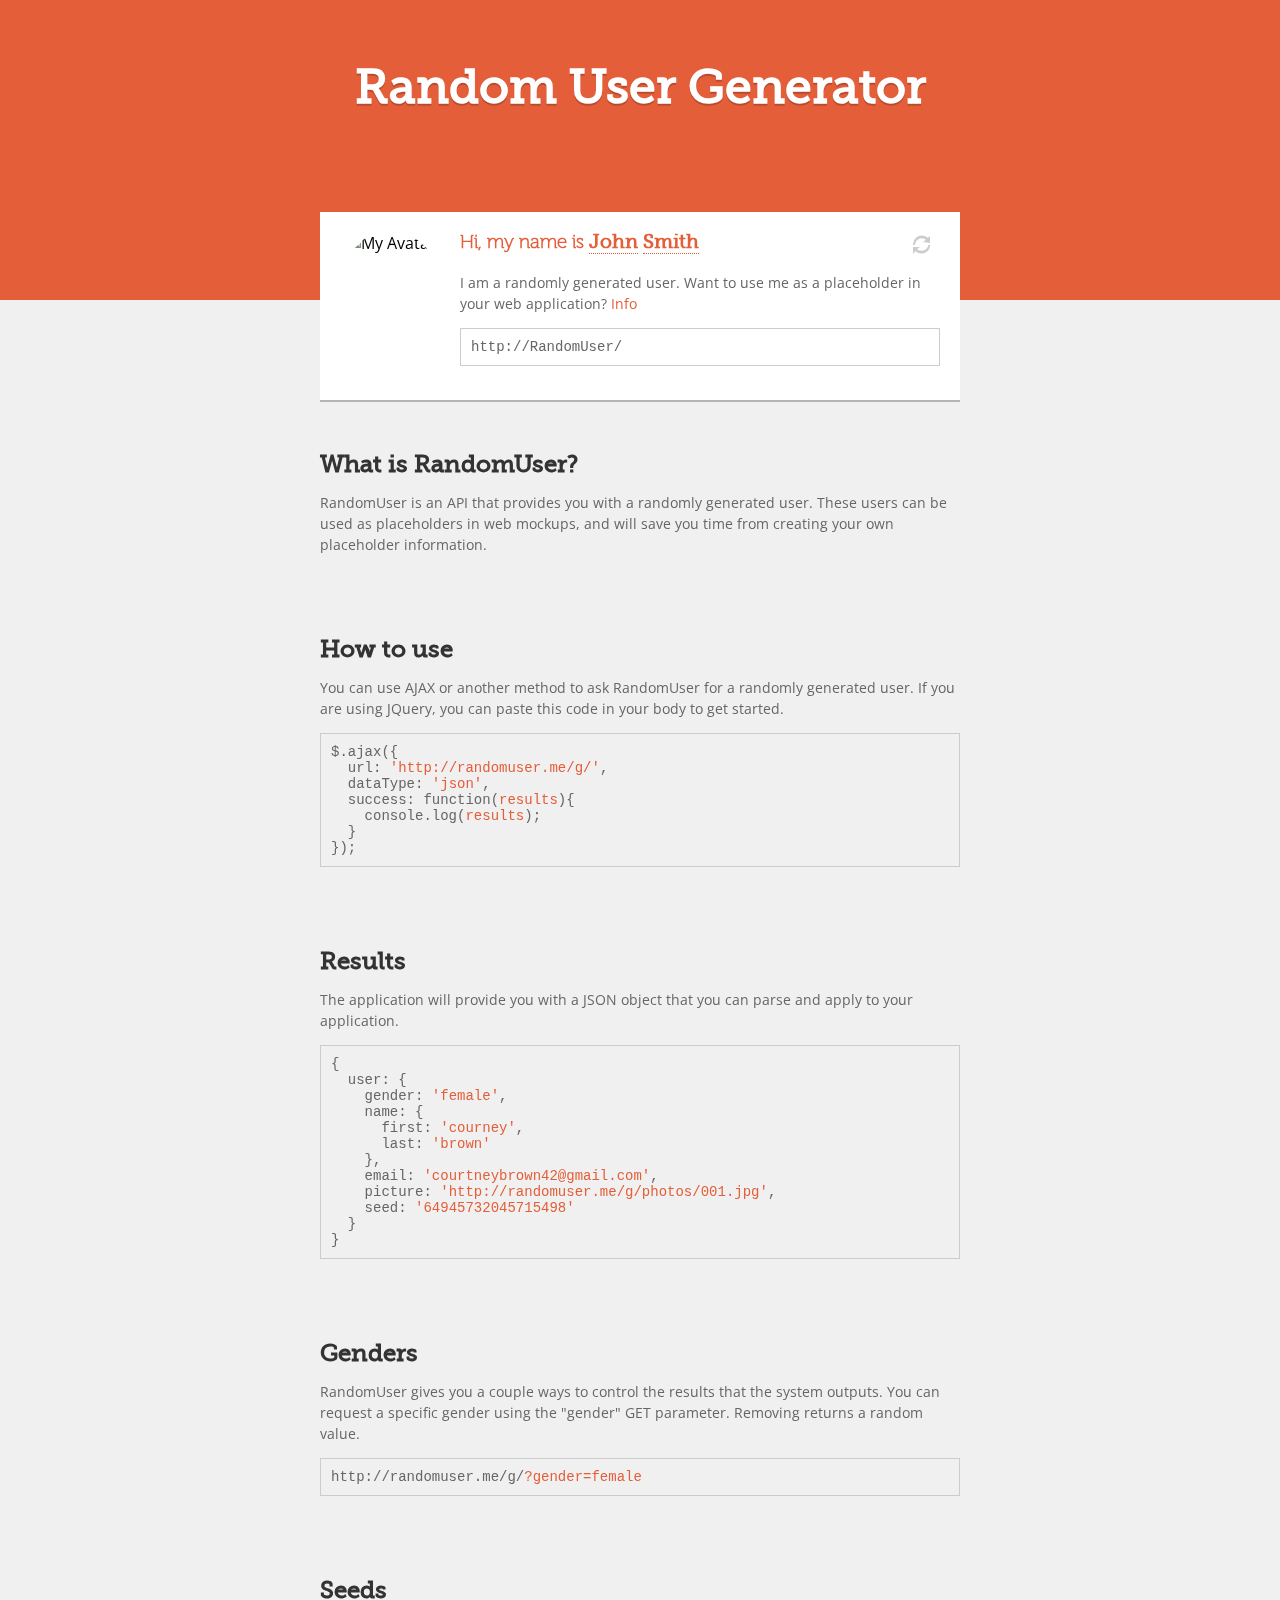
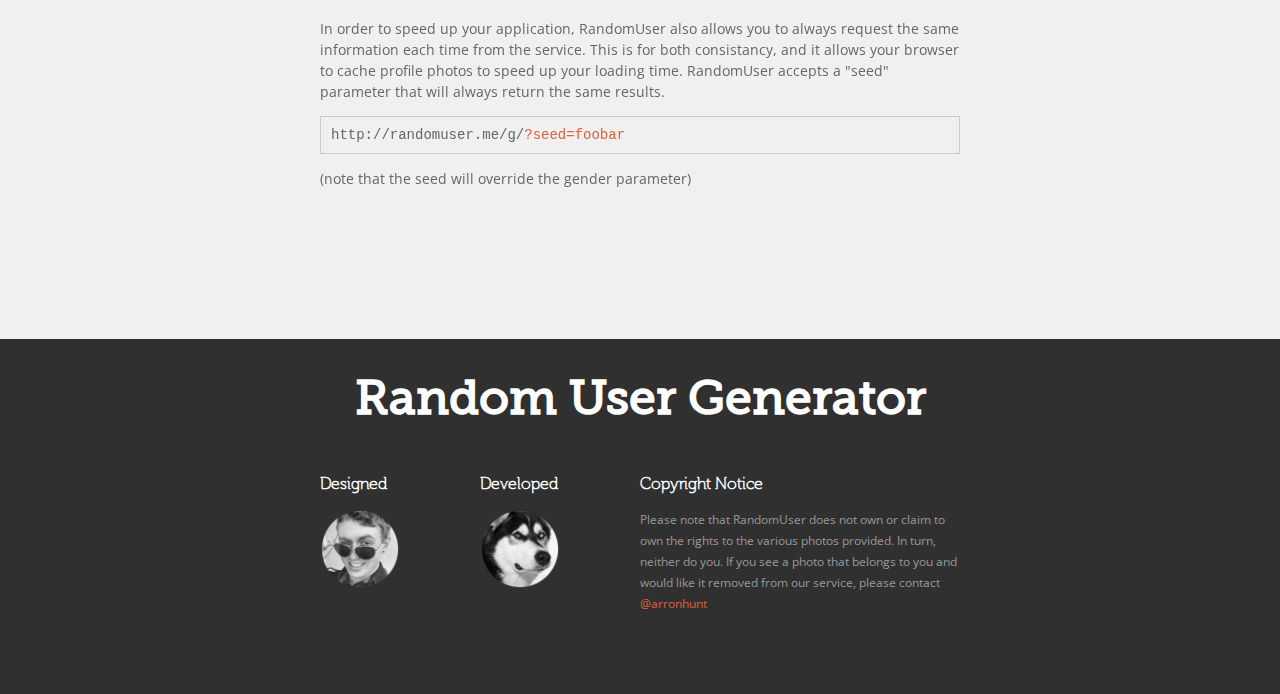
==== index.html @ 6e23d1c4 "Initial commit" ====
<!DOCTYPE html>
<html lang="en">
	<head>
		<title>Random User Generator</title>
		<meta charset='utf-8'> 
		<link rel="stylesheet" type="text/css" href="css/base.css">

		<script type="text/javascript" src="http://code.jquery.com/jquery-2.0.3.min.js"></script>
	</head>
	<body>
			
	<div class="banner">
		<h1>Random User Generator</h1>
		<div class="preview">
			<div class="avatar">
				<img id="avatar" alt="My Avatar" />
			</div>
			<div class="info">
				<h3>Hi, my name is <span class="gen_first_name">John</span> <span class="gen_last_name">Smith</span><img id="refresh" class="refresh" src="img/refresh.png" width="18px"></h3>
				<p>I am a randomly generated user. Want to use me as a placeholder in your web application? <a id="toggle" href="javascript: void(0);">Info</a></p>
				<!-- <input  type="text" style="margin-top: 20px;" value="http://RandomUser/"></input> -->

				<div id="hidden">
					<p>
					Name: <span class="gen_first_name">John</span> <span class="gen_last_name">Smith</span><br />
					Gender: <span class="gen_gender">Male</span><br />
					Email: <span class="gen_email_address">johnsmith27@gmail.com</span><br />
					Profile Photo URL: <span class="gen_profile_url">URL</span>
					</p>
					<p>Date of Birth, Home Address, and more coming soon...</p>
				</div>

				<pre id="gen_url">http://RandomUser/</pre>
			</div>
		</div>
	</div>

	<div class="body frame">
		<h2>What is RandomUser?</h2>
		<p>RandomUser is an API that provides you with a randomly generated user. These users can be used as placeholders in web mockups, and will save you time from creating your own placeholder information.</p>

		<h2>How to use</h2>
		<p>You can use AJAX or another method to ask RandomUser for a randomly generated user. If you are using JQuery, you can paste this code in your body to get started.</p>
<pre>
$.ajax({
  url: <span>'http://randomuser.me/g/'</span>,
  dataType: <span>'json'</span>,
  success: function(<span>results</span>){
    console.log(<span>results</span>);
  }
});
</pre>

		<h2>Results</h2>
		<p>The application will provide you with a JSON object that you can parse and apply to your application. </p>
<pre>
{
  user: {
    gender: <span class='gen_gender'>'female'</span>,
    name: {
      first: <span class='gen_first_name'>'courney'</span>,
      last: <span class='gen_last_name'>'brown'</span>
    },
    email: <span class='gen_email_address'>'courtneybrown42@gmail.com'</span>,
    picture: <span class='gen_profile_url'>'http://randomuser.me/g/photos/001.jpg'</span>,
    seed: <span class='gen_seed'>'64945732045715498'</span>
  }
}
</pre>

		<h2>Genders</h2>
		<p>RandomUser gives you a couple ways to control the results that the system outputs. You can request a specific gender using the "gender" GET parameter. Removing returns a random value.</p>
<pre style="margin-bottom: 50px;">
http://randomuser.me/g/<span>?gender=<span class='gen_gender'>female</span></span>
</pre>

		<h2>Seeds</h2>
		<p>In order to speed up your application, RandomUser also allows you to always request the same information each time from the service. This is for both consistancy, and it allows your browser to cache profile photos to speed up your loading time. RandomUser accepts a "seed" parameter that will always return the same results.</p>
<pre>
http://randomuser.me/g/<span>?seed=foobar</span>
</pre>

		<p>(note that the seed will override the gender parameter)</p>
	</div>

	<footer>
		<div class="frame">
			<h1>Random User Generator</h1>
			<div class="block">
				<div class="builder block">
					<h3>Designed</h3>
					<a href="http://arronhunt.com"><img src="img/creator_arron.png" width="80px" alt="Designed by Arron Hunt" /></a>
				</div>
				<div class="builder block">
					<h3>Developed</h3>
					<a href="https://github.com/solewolf/"><img src="img/creator_keith.png" width="80px" alt="Developed by Keith" /></a>
				</div>
			</div>
			<div class="block">
			<h3>Copyright Notice</h3>
			<p>Please note that RandomUser does not own or claim to own the rights to the various photos provided. In turn, neither do you. If you see a photo that belongs to you and would like it removed from our service, please contact <a href="http://twitter.com/arronhunt">@arronhunt</a></p>
			</div>
		</div>
	</footer>


	<script type="text/javascript">
		var url = 'http://randomuser.me/g/',
			seed = '001021015008091011'

		var getUser = function(s){
			// Get dat info
			var output = $.ajax({
				// Check if a seed parameter is passed.
			    url: (s != undefined ? url+'?seed='+s : url),
			    dataType: 'json',
			    success: function(results){
			    	$('#avatar').attr('src', results.user.picture);
			    	$('.gen_profile_url').html('<a href="'+results.user.picture+'">'+results.user.picture+'</a>');
			    	$('.gen_first_name').html(results.user.name.first);
			    	$('.gen_last_name').html(results.user.name.last);
			    	$('.gen_gender').html(results.user.gender);
			    	$('.gen_email_address').html(results.user.email);
			    	$('.gen_seed').html(results.user.seed);
			    	$('#gen_url').html(url+'<span>?seed='+results.user.seed+'</span>');
			    	console.log(results, s);
			    }
			});
			// return output.success.results;
		}
		getUser();

		$('#refresh').click(function(){
			$(this).removeClass('spin').addClass('spin');
			getUser();
		});

		$('#toggle').click(function(){
			$('#hidden').toggle(250);
		})
		
	</script>

	<script>
  (function(i,s,o,g,r,a,m){i['GoogleAnalyticsObject']=r;i[r]=i[r]||function(){
  (i[r].q=i[r].q||[]).push(arguments)},i[r].l=1*new Date();a=s.createElement(o),
  m=s.getElementsByTagName(o)[0];a.async=1;a.src=g;m.parentNode.insertBefore(a,m)
  })(window,document,'script','//www.google-analytics.com/analytics.js','ga');

  ga('create', 'UA-42942064-1', 'randomuser.me');
  ga('send', 'pageview');

</script>

	</body>
</html>
---- css/base.css ----
@import url(http://fonts.googleapis.com/css?family=Open+Sans:400,300,600,700,800);
/*

SOMETHING SEXY IS COMING SOON ;)


                            _                            
                         .-" `.                          
                         ;:":  ""--..                    
                .-+. ,gpd$L\:._      ""-._               
               /  //;$SS$$$$SS$$t--.      "-._           
             .'  `.//SS$P^"""TS$$S. "-.       "-,        
           .'    _ "-S^"      TS$$Sb   "-.       `.      
         .'    .':S$Y      _.. SS$$Sb-'   "-.      ;     
       .'    .'  SS$;,=-.  ._.`:S$$SS;       j     ;     
     .'    .'   :SS$$.-'        SS$$SS\     /     /      
   .'     /     SS$$S;    -     SS$$SS ;   /     /       
 .'      /   ._dSS$$SS   .--.  :SS$$$S\;  /     /        
/       /     :SS$$SS$b. `--'  $$SS$$S ) /     /         
\      :      ;SS$$SS$$SS.___.'$$SS$$Sb /     /          
 \      "-.   SS$$SS$$$SS      $$SS$$SS';    /           
  `.       "-dSS$$SS$$SS:;     :$$SSSP      /            
    `.              "^S^':     '^TSS'      /             
      "-.      `.     ::-.   _ .-"\\      /              
         "-.  -._\    ;;           \\  : :               
            "-.   \  ::             \\ ; ;               
               $.  `.;;       ,      \\;:                
              dS$\  / '-._    :  _.-"" \;                
           `-:S$^$t'      ""--:""       ;                
              TP :$$ ;        ::        :                
                d$S$_:        ;-\       ;                
               :$SS$; `.____.'   `.___.j                 
               $$SS$$                  ;                 
              / T$S$$;  ;      ;    ; :                  
             :   `TS$$  :      :    : ;                  
                   `T$         :     :                   
                bug  ;         ;     ;                   
                    /                ;                   
                  .'                 :                   
                 /      :           ;:                   
                /       ;     c     ::                   
               :`.      ;           : ;                  
               ;  "-.   :           ; :                  
              :_     "-.            .' ;                 
              ; "-.     ""--..__..-"   :                 
             :     `.                _.-;                
             ;       `.           .-"   ;                
             ;         `.       .'      ;                
             ;           \     /        :                
             ;            \   /         :                
             ;             \_/          :                
             ;             ::           :                
             ;             :;           ;                
             :             :;           ;                
              ;            ;;          :                 
              |            ;;          |                 
              :           : ;          ;                 
               ;          : ;         :                  
               :          ; :         |                  
                ;         ; :         ;                  
                :         ; :        :                   
                 ;        ; :        |                   
                 :        ; :        ;                   
                  ;       : :       :                    
                  : ;   : :  ;  ;   |                    
                   ;:   ; ;  :  :   :                    
                   : \    ;   \      "-.                 
                   :      ;    \        \                
                   ;      :     \      .d$b              
                  db.___.d$b     \__.g$$$$$b             
                  $$$$$$$$$$     :$$$$$$$$$$b            
                  $$$$$$$$$$      T$$$$$$$$$$;           
                  :$$$$$$$$$       T$$$$$$$$$$           
                   $$$$$$$$$        `T$$$$$$$$b          
                   $$$$$$$$;          T$$$$$$$$;         
                   :$$$$$$$            T$$$$$$$$         
                   :$$$$$$$             T$$$$$$$;        
                    $$$$$$$              T$$$$$$$        
                    $$$$$$$               T$$$$$$;       
                    $$$$$$$                T$$$$$$       
                    :$$$$$;                 T$$$$$b      
                    :$$$$$;                  T$$$S$b.    
                    :$$$$S;                   SSS$$$$bp. 
                    :$$$$S;                   :S$$$$$S$$;
                    $S$$SS;                    S$$$$$$SP 
                   :$SSSSS;                    :$$$$$$S  
                   $$$$$$$;                     $$$$$$$  
                   $$$$$$$$                     :$$SS$$  
                   $$$$$$$$                      SSS$$$  
                   $$$$$$$$                      :$$$$;  
                   :$$$$SS;                       `^^'   
                    TSSSSP                               
                     `^^'     

*//*! normalize.css v2.1.2 | MIT License | git.io/normalize */
/* ==========================================================================
   HTML5 display definitions
   ========================================================================== */
/**
 * Correct `block` display not defined in IE 8/9.
 */
article,
aside,
details,
figcaption,
figure,
footer,
header,
hgroup,
main,
nav,
section,
summary {
  display: block;
}
/**
 * Correct `inline-block` display not defined in IE 8/9.
 */
audio,
canvas,
video {
  display: inline-block;
}
/**
 * Prevent modern browsers from displaying `audio` without controls.
 * Remove excess height in iOS 5 devices.
 */
audio:not([controls]) {
  display: none;
  height: 0;
}
/**
 * Address styling not present in IE 8/9.
 */
[hidden] {
  display: none;
}
/* ==========================================================================
   Base
   ========================================================================== */
/**
 * 1. Set default font family to sans-serif.
 * 2. Prevent iOS text size adjust after orientation change, without disabling
 *    user zoom.
 */
html {
  font-family: sans-serif;
  /* 1 */

  -ms-text-size-adjust: 100%;
  -webkit-text-size-adjust: 100%;
  /* 2 */

}
/**
 * Remove default margin.
 */
body {
  margin: 0;
}
/* ==========================================================================
   Links
   ========================================================================== */
/**
 * Address `outline` inconsistency between Chrome and other browsers.
 */
a:focus {
  outline: thin dotted;
}
/**
 * Improve readability when focused and also mouse hovered in all browsers.
 */
a:active,
a:hover {
  outline: 0;
}
/* ==========================================================================
   Typography
   ========================================================================== */
/**
 * Address variable `h1` font-size and margin within `section` and `article`
 * contexts in Firefox 4+, Safari 5, and Chrome.
 */
h1 {
  font-size: 2em;
  margin: 0.67em 0;
}
/**
 * Address styling not present in IE 8/9, Safari 5, and Chrome.
 */
abbr[title] {
  border-bottom: 1px dotted;
}
/**
 * Address style set to `bolder` in Firefox 4+, Safari 5, and Chrome.
 */
b,
strong {
  font-weight: bold;
}
/**
 * Address styling not present in Safari 5 and Chrome.
 */
dfn {
  font-style: italic;
}
/**
 * Address differences between Firefox and other browsers.
 */
hr {
  -moz-box-sizing: content-box;
  box-sizing: content-box;
  height: 0;
}
/**
 * Address styling not present in IE 8/9.
 */
mark {
  background: #ff0;
  color: #000;
}
/**
 * Correct font family set oddly in Safari 5 and Chrome.
 */
code,
kbd,
pre,
samp {
  font-family: monospace, serif;
  font-size: 1em;
}
/**
 * Improve readability of pre-formatted text in all browsers.
 */
pre {
  white-space: pre-wrap;
}
/**
 * Set consistent quote types.
 */
q {
  quotes: "\201C" "\201D" "\2018" "\2019";
}
/**
 * Address inconsistent and variable font size in all browsers.
 */
small {
  font-size: 80%;
}
/**
 * Prevent `sub` and `sup` affecting `line-height` in all browsers.
 */
sub,
sup {
  font-size: 75%;
  line-height: 0;
  position: relative;
  vertical-align: baseline;
}
sup {
  top: -0.5em;
}
sub {
  bottom: -0.25em;
}
/* ==========================================================================
   Embedded content
   ========================================================================== */
/**
 * Remove border when inside `a` element in IE 8/9.
 */
img {
  border: 0;
}
/**
 * Correct overflow displayed oddly in IE 9.
 */
svg:not(:root) {
  overflow: hidden;
}
/* ==========================================================================
   Figures
   ========================================================================== */
/**
 * Address margin not present in IE 8/9 and Safari 5.
 */
figure {
  margin: 0;
}
/* ==========================================================================
   Forms
   ========================================================================== */
/**
 * Define consistent border, margin, and padding.
 */
fieldset {
  border: 1px solid #c0c0c0;
  margin: 0 2px;
  padding: 0.35em 0.625em 0.75em;
}
/**
 * 1. Correct `color` not being inherited in IE 8/9.
 * 2. Remove padding so people aren't caught out if they zero out fieldsets.
 */
legend {
  border: 0;
  /* 1 */

  padding: 0;
  /* 2 */

}
/**
 * 1. Correct font family not being inherited in all browsers.
 * 2. Correct font size not being inherited in all browsers.
 * 3. Address margins set differently in Firefox 4+, Safari 5, and Chrome.
 */
button,
input,
select,
textarea {
  font-family: inherit;
  /* 1 */

  font-size: 100%;
  /* 2 */

  margin: 0;
  /* 3 */

}
/**
 * Address Firefox 4+ setting `line-height` on `input` using `!important` in
 * the UA stylesheet.
 */
button,
input {
  line-height: normal;
}
/**
 * Address inconsistent `text-transform` inheritance for `button` and `select`.
 * All other form control elements do not inherit `text-transform` values.
 * Correct `button` style inheritance in Chrome, Safari 5+, and IE 8+.
 * Correct `select` style inheritance in Firefox 4+ and Opera.
 */
button,
select {
  text-transform: none;
}
/**
 * 1. Avoid the WebKit bug in Android 4.0.* where (2) destroys native `audio`
 *    and `video` controls.
 * 2. Correct inability to style clickable `input` types in iOS.
 * 3. Improve usability and consistency of cursor style between image-type
 *    `input` and others.
 */
button,
html input[type="button"],
input[type="reset"],
input[type="submit"] {
  -webkit-appearance: button;
  /* 2 */

  cursor: pointer;
  /* 3 */

}
/**
 * Re-set default cursor for disabled elements.
 */
button[disabled],
html input[disabled] {
  cursor: default;
}
/**
 * 1. Address box sizing set to `content-box` in IE 8/9.
 * 2. Remove excess padding in IE 8/9.
 */
input[type="checkbox"],
input[type="radio"] {
  box-sizing: border-box;
  /* 1 */

  padding: 0;
  /* 2 */

}
/**
 * 1. Address `appearance` set to `searchfield` in Safari 5 and Chrome.
 * 2. Address `box-sizing` set to `border-box` in Safari 5 and Chrome
 *    (include `-moz` to future-proof).
 */
input[type="search"] {
  -webkit-appearance: textfield;
  /* 1 */

  -moz-box-sizing: content-box;
  -webkit-box-sizing: content-box;
  /* 2 */

  box-sizing: content-box;
}
/**
 * Remove inner padding and search cancel button in Safari 5 and Chrome
 * on OS X.
 */
input[type="search"]::-webkit-search-cancel-button,
input[type="search"]::-webkit-search-decoration {
  -webkit-appearance: none;
}
/**
 * Remove inner padding and border in Firefox 4+.
 */
button::-moz-focus-inner,
input::-moz-focus-inner {
  border: 0;
  padding: 0;
}
/**
 * 1. Remove default vertical scrollbar in IE 8/9.
 * 2. Improve readability and alignment in all browsers.
 */
textarea {
  overflow: auto;
  /* 1 */

  vertical-align: top;
  /* 2 */

}
/* ==========================================================================
   Tables
   ========================================================================== */
/**
 * Remove most spacing between table cells.
 */
table {
  border-collapse: collapse;
  border-spacing: 0;
}
@font-face {
  font-family: 'museo_slab100';
  src: url('../fonts/Museo100-Regular.otf');
  font-weight: normal;
  font-style: normal;
}
@font-face {
  font-family: 'museo_slab500';
  src: url('../fonts/Museo_Slab_500_2-webfont.eot');
  src: url('../fonts/Museo_Slab_500_2-webfont.eot?#iefix') format('embedded-opentype'), url('../fonts/Museo_Slab_500_2-webfont.woff') format('woff'), url('../fonts/Museo_Slab_500_2-webfont.ttf') format('truetype'), url('../fonts/Museo_Slab_500_2-webfont.svg#museo_slab500') format('svg');
  font-weight: normal;
  font-style: normal;
}
body {
  background: #f0f0f0;
  font-family: 'Open Sans', sans-serif;
  -webkit-backface-visibility: hidden;
}
body * {
  -webkit-font-smoothing: antialiased;
  -moz-box-sizing: border-box;
  box-sizing: border-box;
}
body *::selection {
  background: #e45e39 !important;
  color: #fff !important;
}
body * a {
  color: #e45e39;
  text-decoration: none;
}
.frame {
  margin: auto auto;
  max-width: 640px;
}
h1,
h2,
h3,
h4,
h5 {
  font-family: 'museo_slab500';
}
p {
  line-height: 1.5;
}
@-webkit-keyframes spinMe {
  0% {
    -webkit-transform: rotate(0deg);
  }
  100% {
    -webkit-transform: rotate(720deg);
  }
  /* 0%{ opacity: 0;}
    100%{ opacity: 1;} */
}
.banner {
  width: 100%;
  height: 300px;
  background: #e45e39;
  position: relative;
  text-align: center;
}
.banner h1 {
  color: #fff;
  position: relative;
  margin: 0;
  padding: 60px 0 0 0;
  text-shadow: 0 2px 0 rgba(0, 0, 0, 0.2);
  font-size: 48px;
}
.banner .preview {
  max-width: 640px;
  position: absolute;
  bottom: -100px;
  left: 50%;
  margin: 0 0 0 -320px;
  background: #fff;
  box-shadow: 0 2px 0 rgba(0, 0, 0, 0.25);
}
.banner .preview .avatar {
  width: 100px;
  height: 100px;
  margin: 20px;
  float: left;
  -webkit-border-radius: 100px;
  border-radius: 100px;
  overflow: hidden;
}
.banner .preview .avatar img {
  width: 100px;
  height: 100px;
}
.banner .preview .info {
  float: left;
  padding: 0 20px 20px 0;
  width: 500px;
  text-align: left;
}
.banner .preview .info h3 {
  color: #e45e39;
  font-family: 'museo_slab100', 'museo_slab500', sans-serif;
}
.banner .preview .info h3 span {
  font-family: 'museo_slab500', sans-serif;
  border-bottom: 1px dotted #e45e39;
}
.banner .preview .info .refresh {
  position: relative;
  top: 5px;
  right: 10px;
  float: right;
  cursor: pointer;
}
.banner .preview .info .spin {
  -webkit-animation: spinMe 1s 1;
  -webkit-animation-timing-function: linear;
}
.banner .preview .info p {
  color: #666666;
  font-size: 14px;
}
.banner .preview .info #hidden {
  display: none;
}
.banner .preview .info #hidden span {
  font-weight: bold;
}
input[type="text"],
pre {
  border: 1px solid #ccc;
  padding: 10px;
  width: 100%;
  color: #666;
  font-family: 'Courier', 'Open Sans', sans-serif;
  font-size: 14px;
}
input[type="text"]:focus,
pre:focus {
  border: 1px solid #aaa;
  outline: none !important;
}
input[type="text"] span,
pre span {
  color: #e45e39;
}
.body {
  margin: 150px auto;
}
.body h2 {
  margin: 80px 0 0 0;
  color: #333;
}
.body p {
  color: #666;
  line-height: 1.5;
  font-size: 14px;
}
footer {
  width: 100%;
  background: #303030;
  overflow: hidden;
}
footer h1 {
  color: #fff;
  text-align: center;
  padding: 0px 0;
  font-size: 48px;
}
footer .block {
  width: 50%;
  margin-bottom: 50px;
  float: left;
}
footer .block h3 {
  color: #fff;
  font-family: 'museo_slab100', 'museo_slab500', sans-serif;
  font-size: 16px;
}
footer .block img {
  -webkit-transition: all 0.2s ease;
  -webkit-filter: grayscale(100%);
}
footer .block img:hover {
  -webkit-filter: grayscale(0%);
}
footer .block p {
  font-size: 12px;
  color: #999;
  line-height: 1.75;
}
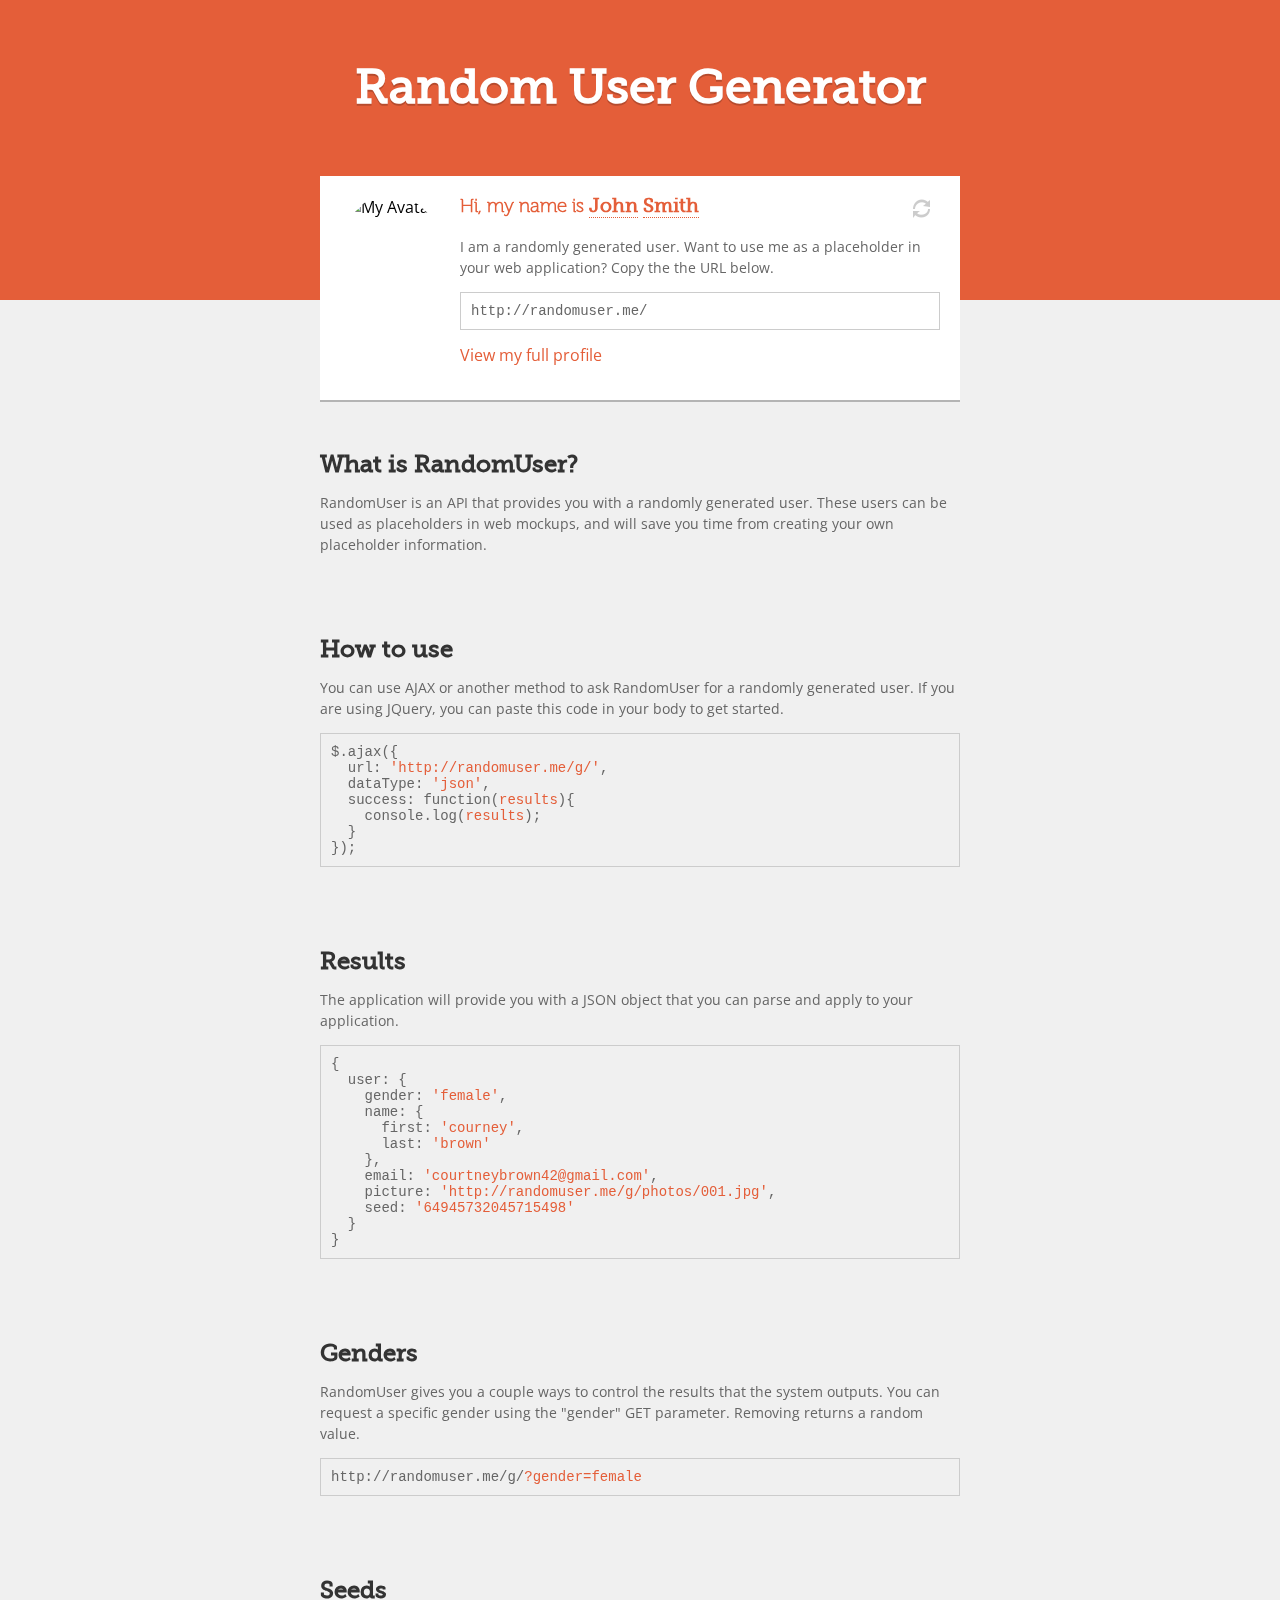
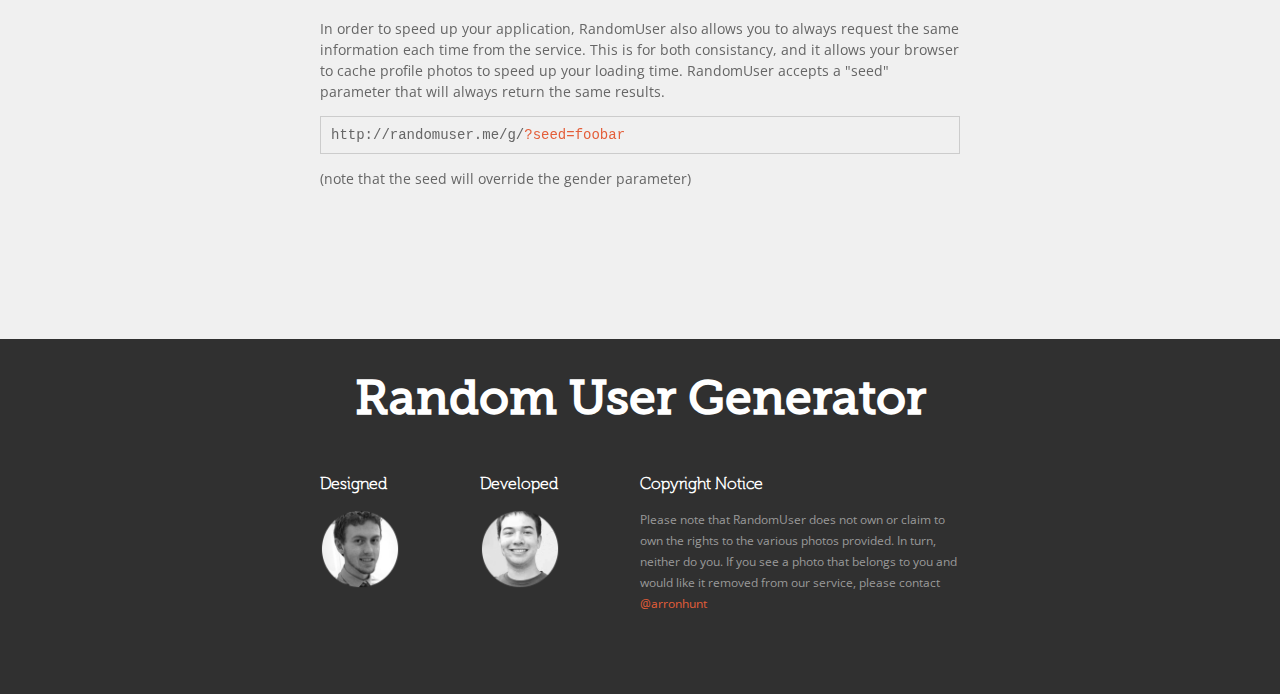
==== commit 7596aac8: "Landing page now has user friendly seeds. No more strings of numbers" ====
--- a/index.html
+++ b/index.html
@@ -17,8 +17,10 @@
 			</div>
 			<div class="info">
 				<h3>Hi, my name is <span class="gen_first_name">John</span> <span class="gen_last_name">Smith</span><img id="refresh" class="refresh" src="img/refresh.png" width="18px"></h3>
-				<p>I am a randomly generated user. Want to use me as a placeholder in your web application? <a id="toggle" href="javascript: void(0);">Info</a></p>
+				<p>I am a randomly generated user. Want to use me as a placeholder in your web application? Copy the the URL below. <!-- <a id="toggle" href="javascript: void(0);">Info</a></p> -->
 				<!-- <input  type="text" style="margin-top: 20px;" value="http://RandomUser/"></input> -->
+				<pre id="gen_url">http://randomuser.me/</pre>
+				<a id="toggle" href="javascript: void(0);">View my full profile</a></p>
 
 				<div id="hidden">
 					<p>
@@ -29,8 +31,6 @@
 					</p>
 					<p>Date of Birth, Home Address, and more coming soon...</p>
 				</div>
-
-				<pre id="gen_url">http://RandomUser/</pre>
 			</div>
 		</div>
 	</div>
@@ -105,9 +105,16 @@
 
 
 	<script type="text/javascript">
-		var url = 'http://randomuser.me/g/',
-			seed = '001021015008091011'
+		var url = 'http://randomuser.me/g/'
+			keyA = ['red', 'orange', 'yellow', 'green', 'blue', 'purple', 'brown', 'black', 'white', 'golden', 'silver', 'big', 'small', 'heavy', 'tiny', 'lazy', 'beautiful', 'organic', 'ticklish', 'crazy'],
+			keyB = ['Cat', 'Dog', 'Panda', 'Bear', 'Fish', 'Bird', 'Elephant', 'Tiger', 'Snake', 'Rabbit', 'Peacock', 'Koala', 'Lion', 'Frog', 'Gorilla', 'Meercat', 'Ladybug', 'Butterfly', 'Goose', 'Duck', 'Swan', 'Ostrich', 'Leopard', 'Wolf', 'Mouse'];
 
+		function randomSeed(a, b){
+			prefix = Math.floor(Math.random() * a.length);
+			suffix = Math.floor(Math.random() * b.length);
+			string = a[prefix]+''+b[suffix];
+			return string;
+		}
 		var getUser = function(s){
 			// Get dat info
 			var output = $.ajax({
@@ -123,16 +130,16 @@
 			    	$('.gen_email_address').html(results.user.email);
 			    	$('.gen_seed').html(results.user.seed);
 			    	$('#gen_url').html(url+'<span>?seed='+results.user.seed+'</span>');
-			    	console.log(results, s);
+			    	console.log(results.user.name.first+" "+results.user.name.last+': ', results);
 			    }
 			});
 			// return output.success.results;
 		}
-		getUser();
+		getUser(randomSeed(keyA, keyB));
 
 		$('#refresh').click(function(){
 			$(this).removeClass('spin').addClass('spin');
-			getUser();
+			getUser(randomSeed(keyA, keyB));
 		});
 
 		$('#toggle').click(function(){
@@ -142,15 +149,14 @@
 	</script>
 
 	<script>
-  (function(i,s,o,g,r,a,m){i['GoogleAnalyticsObject']=r;i[r]=i[r]||function(){
-  (i[r].q=i[r].q||[]).push(arguments)},i[r].l=1*new Date();a=s.createElement(o),
-  m=s.getElementsByTagName(o)[0];a.async=1;a.src=g;m.parentNode.insertBefore(a,m)
-  })(window,document,'script','//www.google-analytics.com/analytics.js','ga');
+		  (function(i,s,o,g,r,a,m){i['GoogleAnalyticsObject']=r;i[r]=i[r]||function(){
+		  (i[r].q=i[r].q||[]).push(arguments)},i[r].l=1*new Date();a=s.createElement(o),
+		  m=s.getElementsByTagName(o)[0];a.async=1;a.src=g;m.parentNode.insertBefore(a,m)
+		  })(window,document,'script','//www.google-analytics.com/analytics.js','ga');
 
-  ga('create', 'UA-42942064-1', 'randomuser.me');
-  ga('send', 'pageview');
-
-</script>
+		  ga('create', 'UA-42942064-1', 'randomuser.me');
+		  ga('send', 'pageview');
+	</script>
 
 	</body>
 </html>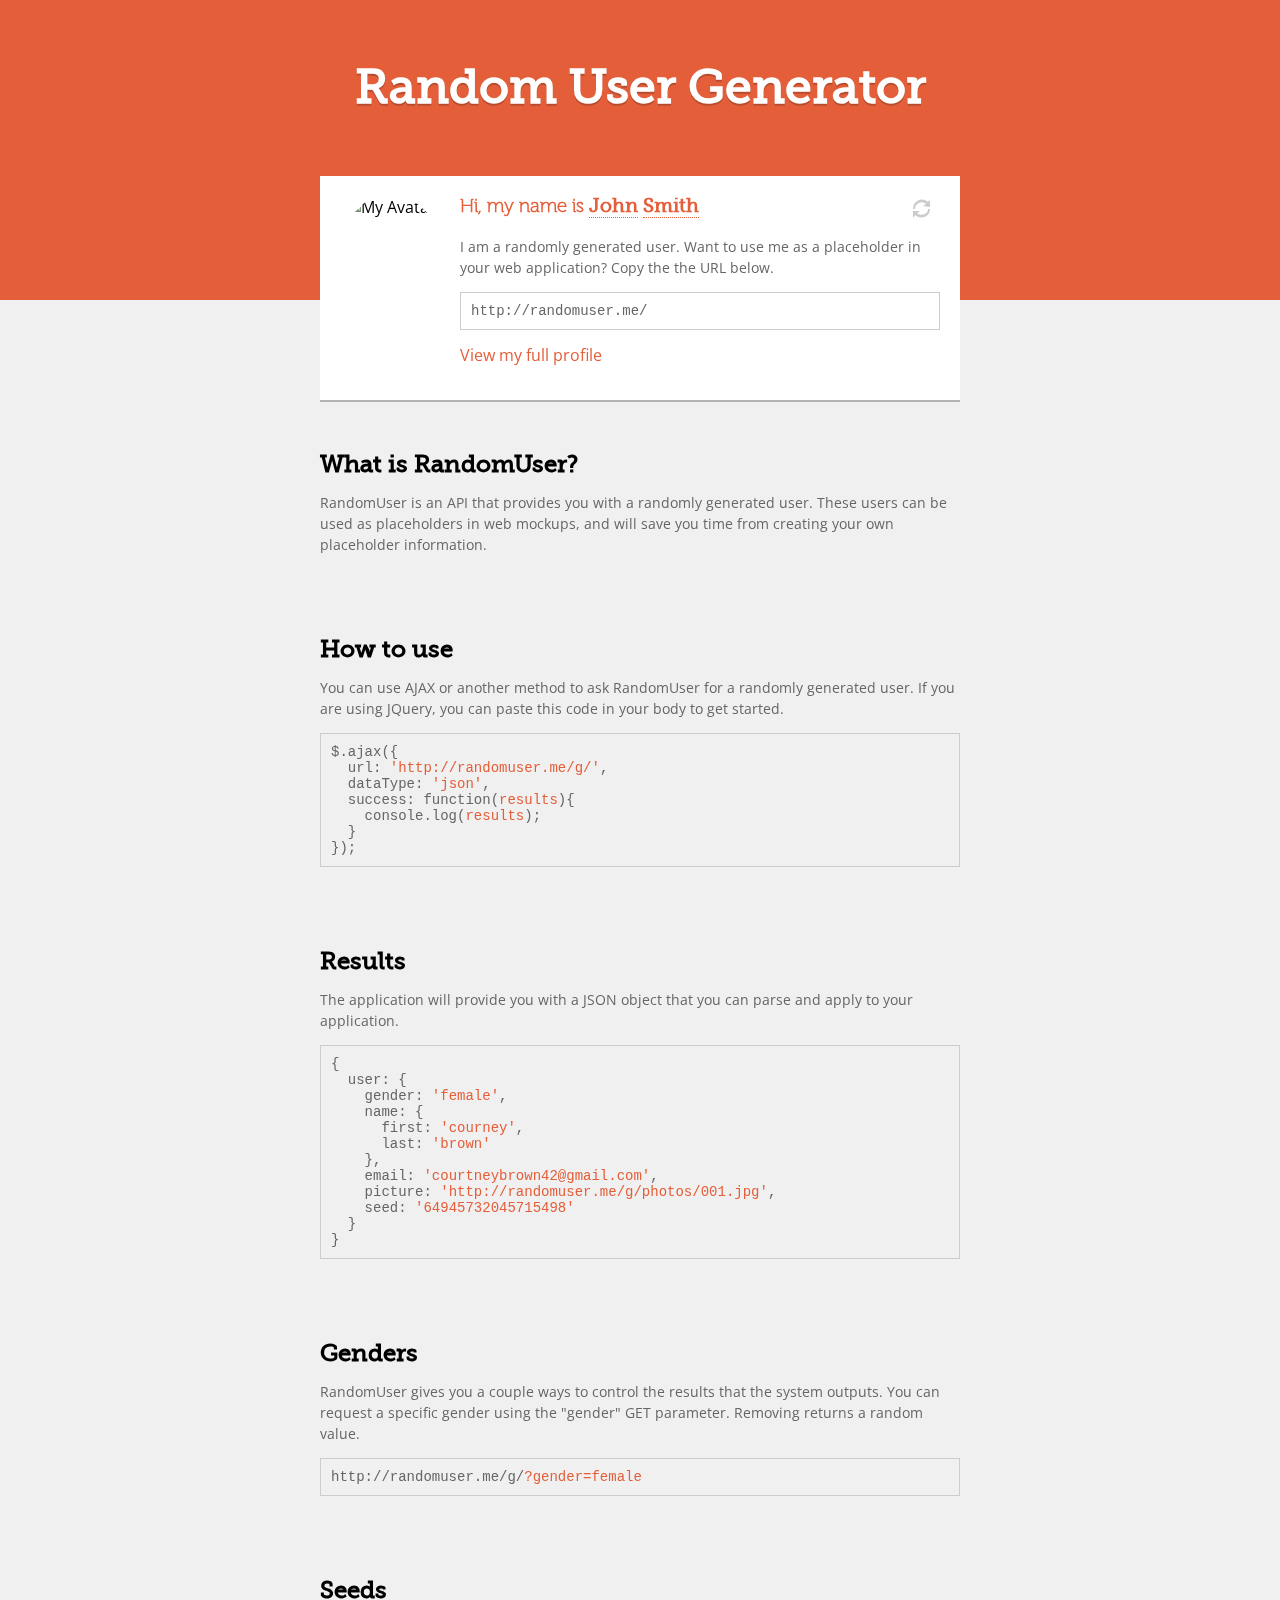
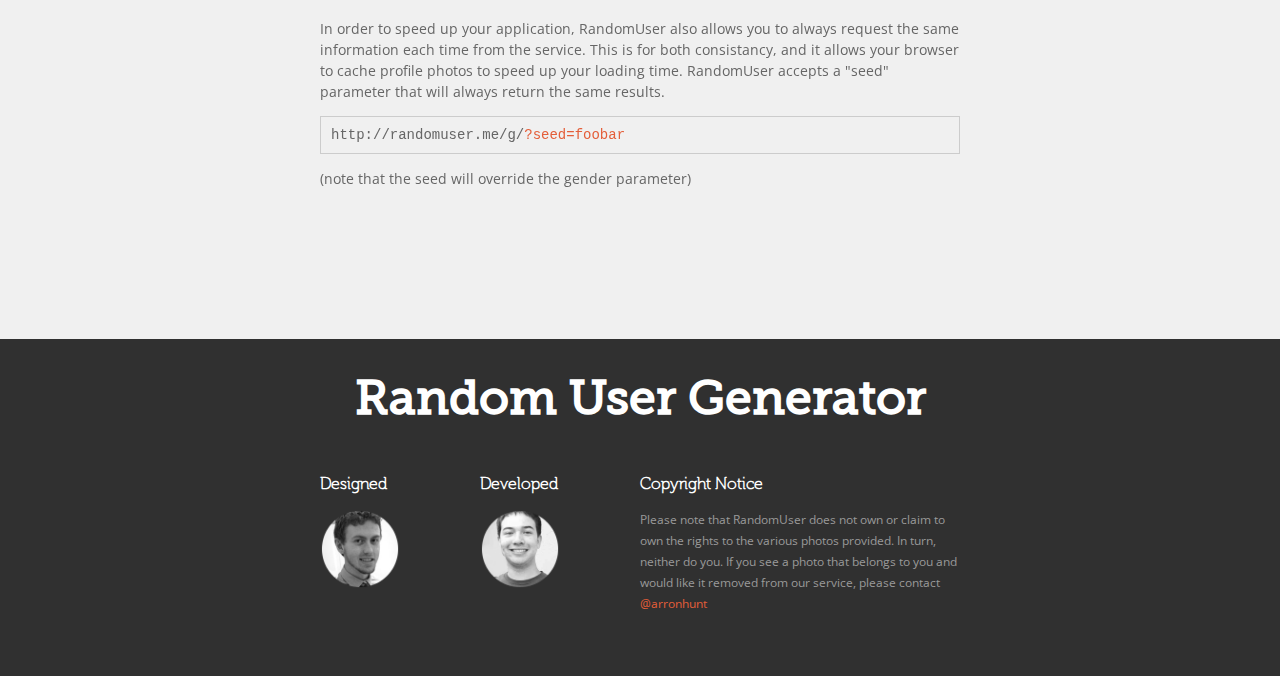
==== commit e1ec4188: "Now has a nice mobile view on iPhones" ====
--- a/index.html
+++ b/index.html
@@ -4,6 +4,11 @@
 		<title>Random User Generator</title>
 		<meta charset='utf-8'> 
 		<link rel="stylesheet" type="text/css" href="css/base.css">
+		<link rel="icon" type="image/png" href="img/favicon.png">
+		<link rel="apple-touch-icon-precomposed" href="img/ios.png"/>
+
+		<meta name="apple-mobile-web-app-capable" content="yes">
+		<meta name="viewport" content="width=device-width, initial-scale=1.0, user-scalable=no">
 
 		<script type="text/javascript" src="http://code.jquery.com/jquery-2.0.3.min.js"></script>
 	</head>
@@ -87,11 +92,11 @@
 		<div class="frame">
 			<h1>Random User Generator</h1>
 			<div class="block">
-				<div class="builder block">
+				<div class="builder">
 					<h3>Designed</h3>
 					<a href="http://arronhunt.com"><img src="img/creator_arron.png" width="80px" alt="Designed by Arron Hunt" /></a>
 				</div>
-				<div class="builder block">
+				<div class="builder">
 					<h3>Developed</h3>
 					<a href="https://github.com/solewolf/"><img src="img/creator_keith.png" width="80px" alt="Developed by Keith" /></a>
 				</div>
--- a/css/base.css
+++ b/css/base.css
@@ -457,7 +457,6 @@
   -webkit-backface-visibility: hidden;
 }
 body * {
-  -webkit-font-smoothing: antialiased;
   -moz-box-sizing: border-box;
   box-sizing: border-box;
 }
@@ -573,6 +572,7 @@
   color: #666;
   font-family: 'Courier', 'Open Sans', sans-serif;
   font-size: 14px;
+  overflow: scroll;
 }
 input[type="text"]:focus,
 pre:focus {
@@ -588,7 +588,6 @@
 }
 .body h2 {
   margin: 80px 0 0 0;
-  color: #333;
 }
 .body p {
   color: #666;
@@ -628,3 +627,44 @@
   color: #999;
   line-height: 1.75;
 }
+footer .block .builder {
+  width: 50%;
+  float: left;
+}
+@media screen and (max-width: 340px) {
+  .banner .preview {
+    max-width: 100%;
+    width: 100%;
+    margin: 0;
+    padding: 0 20px;
+    position: relative;
+    overflow: hidden;
+    left: 0;
+    bottom: -75px;
+  }
+  .banner .preview .avatar {
+    margin: 20px auto;
+    float: none;
+  }
+  .banner .preview .info {
+    width: auto;
+  }
+  .banner .preview .refresh {
+    display: none;
+  }
+  .banner .preview #hidden,
+  .banner .preview a#toggle {
+    display: none !important;
+  }
+  .frame {
+    max-width: 100%;
+    width: 100%;
+    padding: 0 20px !important;
+  }
+  .body {
+    margin-top: 480px;
+  }
+  footer .builder {
+    width: 100% !important;
+  }
+}
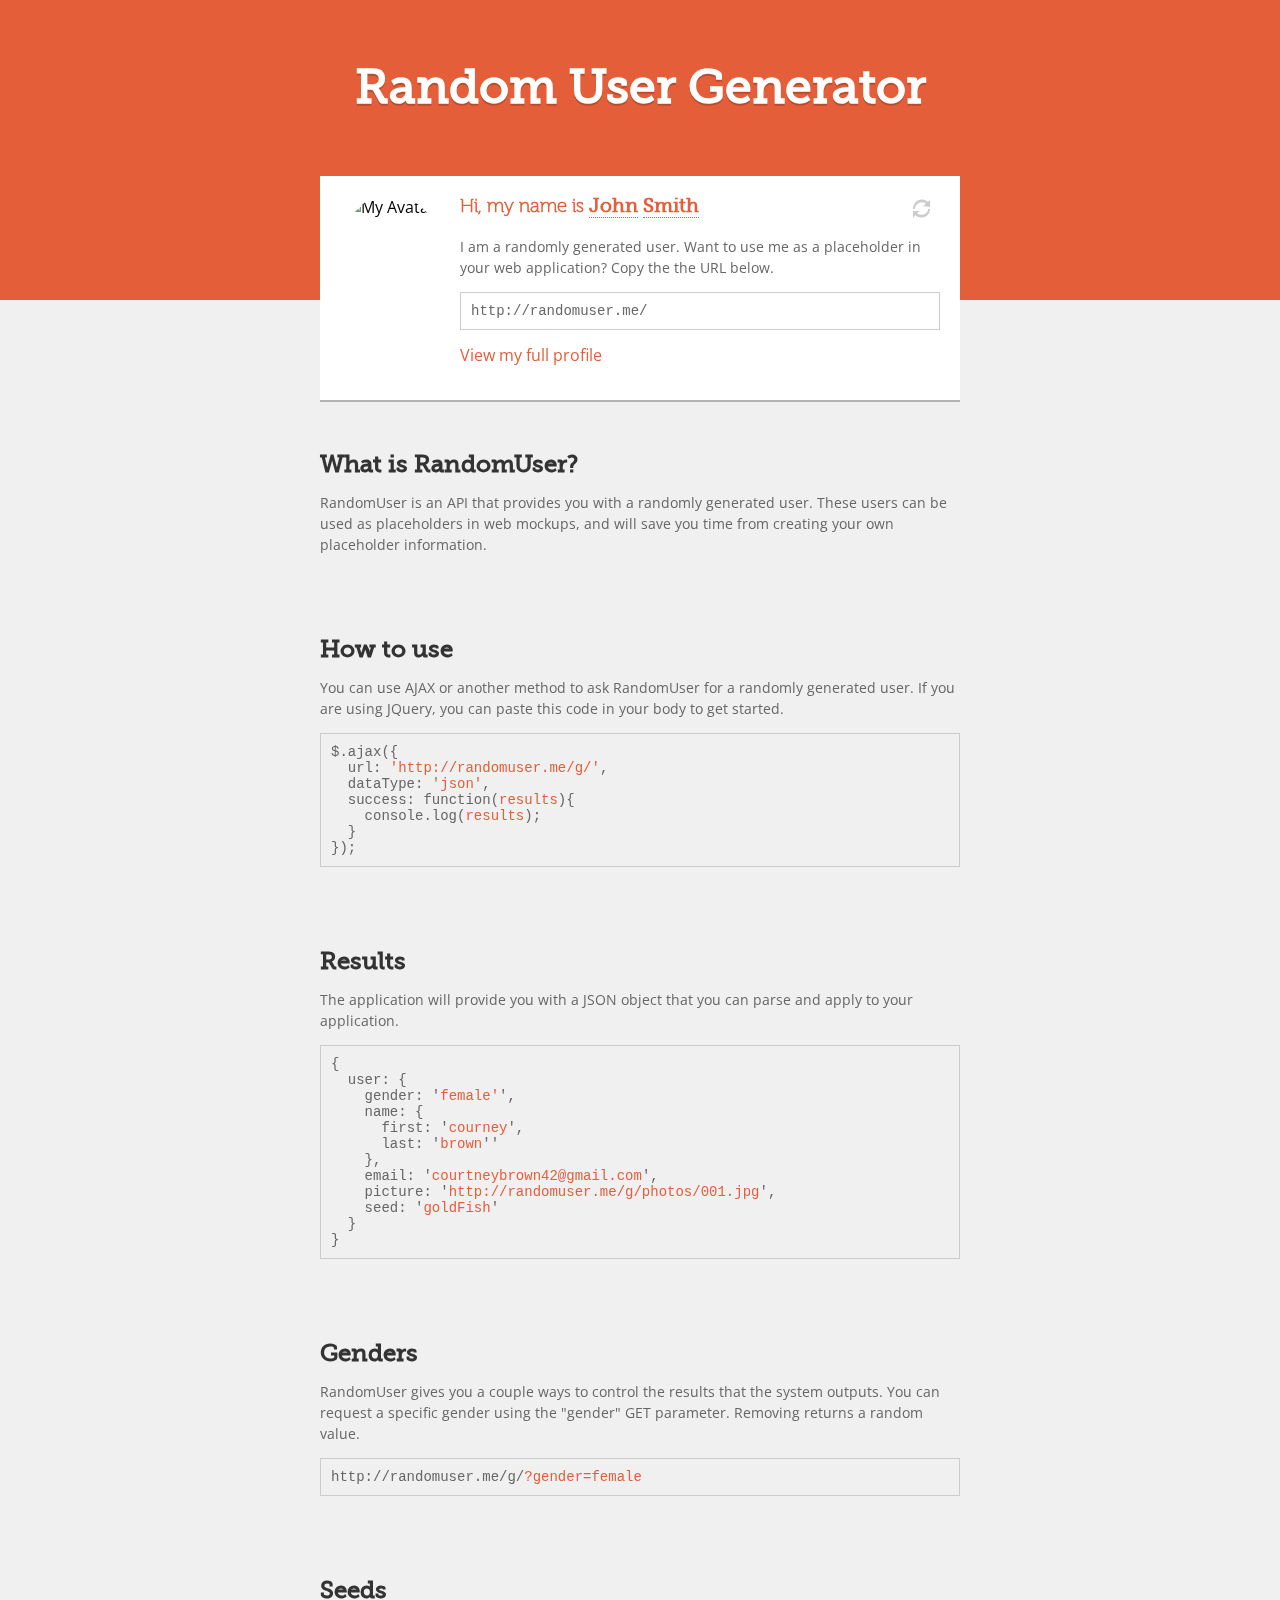
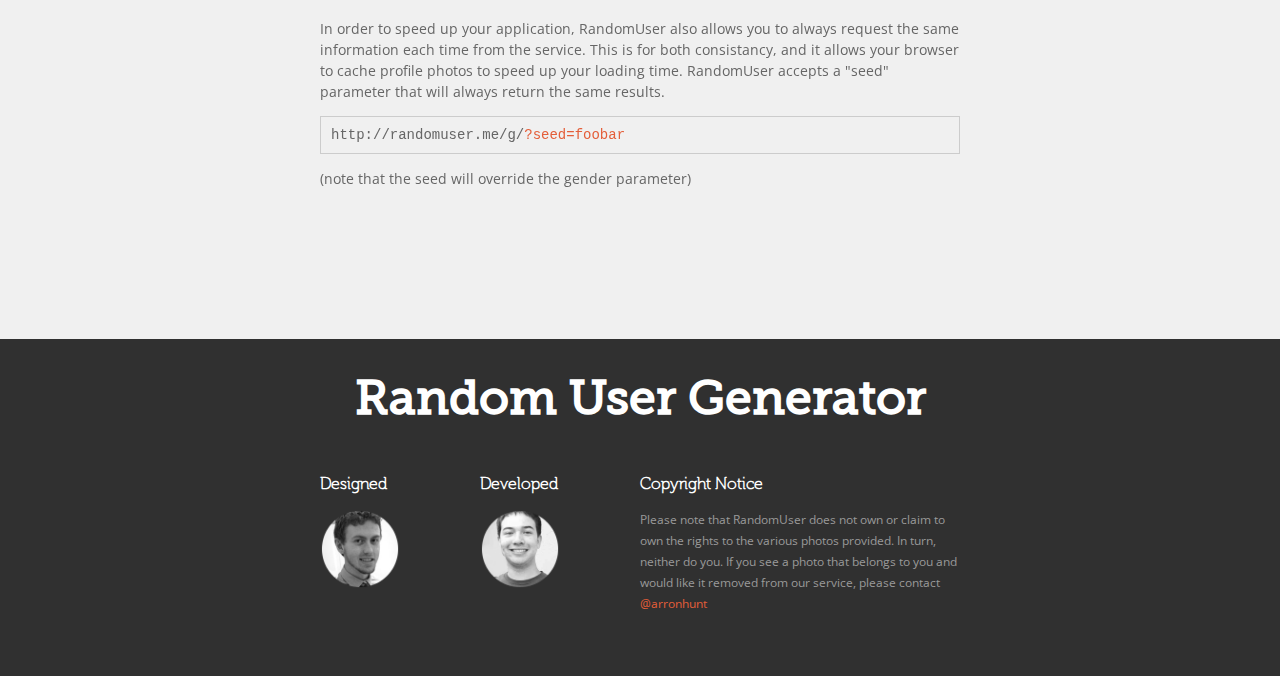
==== commit 1dd48a63: "Fixed capitalization on names and added quotes to code blocks" ====
--- a/index.html
+++ b/index.html
@@ -61,14 +61,14 @@
 <pre>
 {
   user: {
-    gender: <span class='gen_gender'>'female'</span>,
+    gender: '<span class='gen_gender'>female'</span>',
     name: {
-      first: <span class='gen_first_name'>'courney'</span>,
-      last: <span class='gen_last_name'>'brown'</span>
+      first: '<span class='gen_first_name'>courney</span>',
+      last: '<span class='gen_last_name'>brown</span>''
     },
-    email: <span class='gen_email_address'>'courtneybrown42@gmail.com'</span>,
-    picture: <span class='gen_profile_url'>'http://randomuser.me/g/photos/001.jpg'</span>,
-    seed: <span class='gen_seed'>'64945732045715498'</span>
+    email: '<span class='gen_email_address'>courtneybrown42@gmail.com</span>',
+    picture: '<span class='gen_profile_url'>http://randomuser.me/g/photos/001.jpg</span>',
+    seed: '<span class='gen_seed'>goldFish</span>'
   }
 }
 </pre>
--- a/css/base.css
+++ b/css/base.css
@@ -457,6 +457,7 @@
   -webkit-backface-visibility: hidden;
 }
 body * {
+  -webkit-font-smoothing: antialiased;
   -moz-box-sizing: border-box;
   box-sizing: border-box;
 }
@@ -542,6 +543,7 @@
 .banner .preview .info h3 span {
   font-family: 'museo_slab500', sans-serif;
   border-bottom: 1px dotted #e45e39;
+  text-transform: capitalize;
 }
 .banner .preview .info .refresh {
   position: relative;
@@ -563,6 +565,10 @@
 }
 .banner .preview .info #hidden span {
   font-weight: bold;
+}
+.banner .preview .info #hidden span.gen_first_name,
+.banner .preview .info #hidden span.gen_last_name {
+  text-transform: capitalize;
 }
 input[type="text"],
 pre {
@@ -588,6 +594,7 @@
 }
 .body h2 {
   margin: 80px 0 0 0;
+  color: #333;
 }
 .body p {
   color: #666;
